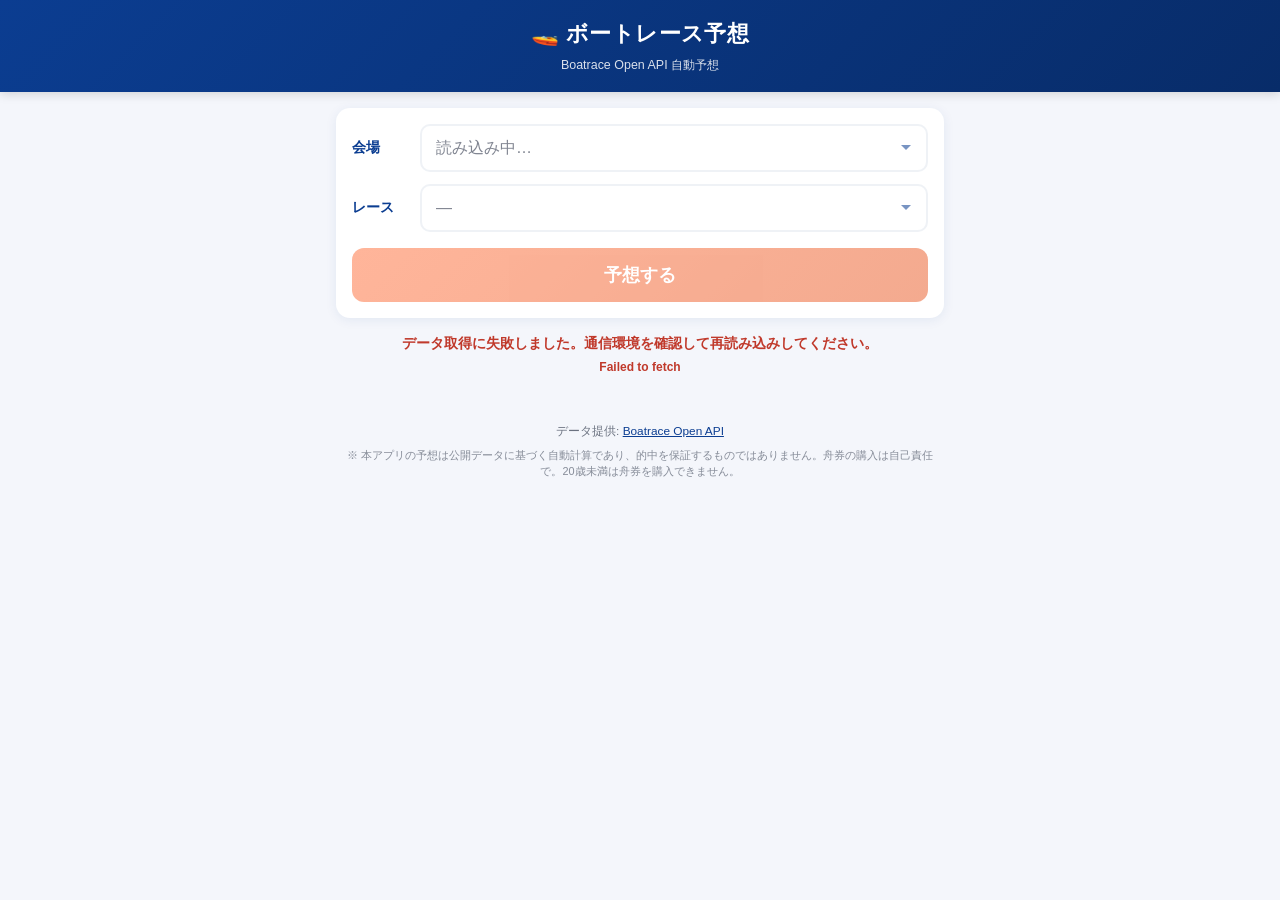
==== index.html @ 481b29d9 "ボートレース予想Webアプリを追加 Boatrace Open APIの出走表データをブラウザから直接取得し、 独自スコアリングで予想・買い目を自動算出する静的PWA。 GitHub Pages自動デ" ====
<!DOCTYPE html>
<html lang="ja">
<head>
<meta charset="UTF-8" />
<meta name="viewport" content="width=device-width, initial-scale=1.0, viewport-fit=cover" />
<meta name="theme-color" content="#0b3d91" />
<meta name="description" content="Boatrace Open API を使ったボートレース予想アプリ。出走表データから自動で本命・対抗を予想します。" />
<title>🚤 ボートレース予想</title>
<link rel="icon" href="data:image/svg+xml,<svg xmlns='http://www.w3.org/2000/svg' viewBox='0 0 100 100'><text y='.9em' font-size='90'>🚤</text></svg>" />
<link rel="manifest" href="manifest.json" />
<link rel="stylesheet" href="styles.css" />
</head>
<body>
<header class="app-header">
  <h1>🚤 ボートレース予想</h1>
  <p class="subtitle">Boatrace Open API 自動予想</p>
</header>

<main id="app">
  <section class="controls">
    <div class="control-row">
      <label for="venue">会場</label>
      <select id="venue" disabled><option>読み込み中…</option></select>
    </div>
    <div class="control-row">
      <label for="race">レース</label>
      <select id="race" disabled><option>—</option></select>
    </div>
    <button id="predict" class="predict-btn" disabled>予想する</button>
  </section>

  <div id="status" class="status"></div>
  <section id="result" class="result" hidden></section>
</main>

<footer class="app-footer">
  <p>データ提供: <a href="https://boatraceopenapi.github.io/" target="_blank" rel="noopener">Boatrace Open API</a></p>
  <p class="disclaimer">※ 本アプリの予想は公開データに基づく自動計算であり、的中を保証するものではありません。舟券の購入は自己責任で。20歳未満は舟券を購入できません。</p>
</footer>

<script src="app.js"></script>
</body>
</html>
---- styles.css ----
:root {
  --navy: #0b3d91;
  --navy-dark: #082c69;
  --accent: #ff6b35;
  --bg: #f4f6fb;
  --card: #ffffff;
  --text: #1a2238;
  --muted: #6b7280;
  --line: #e3e8f0;
  --lane1: #ffffff; --lane1b: #111;
  --lane2: #111827; --lane2b: #fff;
  --lane3: #e02424; --lane3b: #fff;
  --lane4: #2563eb; --lane4b: #fff;
  --lane5: #facc15; --lane5b: #111;
  --lane6: #16a34a; --lane6b: #fff;
}

* { box-sizing: border-box; -webkit-tap-highlight-color: transparent; }

body {
  margin: 0;
  font-family: -apple-system, BlinkMacSystemFont, "Segoe UI", "Hiragino Sans", "Hiragino Kaku Gothic ProN", "Noto Sans JP", Meiryo, sans-serif;
  background: var(--bg);
  color: var(--text);
  line-height: 1.6;
  padding-bottom: env(safe-area-inset-bottom);
}

.app-header {
  background: linear-gradient(135deg, var(--navy), var(--navy-dark));
  color: #fff;
  padding: calc(16px + env(safe-area-inset-top)) 16px 16px;
  text-align: center;
  box-shadow: 0 2px 10px rgba(0,0,0,.15);
}
.app-header h1 { margin: 0; font-size: 1.4rem; letter-spacing: .02em; }
.subtitle { margin: 4px 0 0; font-size: .78rem; opacity: .85; }

main { max-width: 640px; margin: 0 auto; padding: 16px; }

.controls {
  background: var(--card);
  border-radius: 14px;
  padding: 16px;
  box-shadow: 0 2px 12px rgba(11,61,145,.08);
  display: flex;
  flex-direction: column;
  gap: 12px;
}
.control-row { display: flex; align-items: center; gap: 12px; }
.control-row label { width: 56px; font-weight: 700; font-size: .9rem; color: var(--navy); flex-shrink: 0; }
select {
  flex: 1;
  appearance: none;
  font-size: 1rem;
  padding: 12px 14px;
  border: 2px solid var(--line);
  border-radius: 10px;
  background: #fff url("data:image/svg+xml,%3Csvg xmlns='http://www.w3.org/2000/svg' width='12' height='8' viewBox='0 0 12 8'%3E%3Cpath fill='%230b3d91' d='M1 1l5 5 5-5'/%3E%3C/svg%3E") no-repeat right 14px center;
  background-size: 12px;
  color: var(--text);
  min-height: 48px;
}
select:disabled { opacity: .55; }

.predict-btn {
  margin-top: 4px;
  font-size: 1.1rem;
  font-weight: 800;
  color: #fff;
  background: linear-gradient(135deg, var(--accent), #e8551f);
  border: none;
  border-radius: 12px;
  padding: 15px;
  min-height: 52px;
  cursor: pointer;
  box-shadow: 0 4px 12px rgba(255,107,53,.35);
  transition: transform .08s ease, opacity .2s;
}
.predict-btn:active { transform: scale(.98); }
.predict-btn:disabled { opacity: .5; box-shadow: none; cursor: default; }

.status { text-align: center; padding: 14px; color: var(--muted); font-size: .9rem; }
.status.error { color: #c0392b; font-weight: 600; }

.result { margin-top: 16px; }

.race-head {
  background: var(--card);
  border-radius: 14px;
  padding: 14px 16px;
  box-shadow: 0 2px 12px rgba(11,61,145,.08);
  margin-bottom: 14px;
}
.race-head .rh-title { font-weight: 800; font-size: 1.05rem; color: var(--navy); }
.race-head .rh-sub { font-size: .82rem; color: var(--muted); margin-top: 2px; }
.badge {
  display: inline-block; font-size: .7rem; font-weight: 700;
  padding: 2px 8px; border-radius: 999px; margin-right: 6px;
  background: var(--navy); color: #fff; vertical-align: middle;
}
.badge.grade-1 { background: #b8860b; } /* SG */
.badge.grade-2 { background: #c0392b; } /* G1 */
.badge.grade-3 { background: #e67e22; } /* G2 */
.badge.grade-4 { background: #2980b9; } /* G3 */

.section-label { font-weight: 800; color: var(--navy); margin: 18px 4px 8px; font-size: .95rem; }

/* prediction cards */
.boat-card {
  background: var(--card);
  border-radius: 12px;
  padding: 12px 14px;
  margin-bottom: 10px;
  box-shadow: 0 2px 8px rgba(11,61,145,.07);
  display: flex;
  align-items: center;
  gap: 12px;
  position: relative;
  overflow: hidden;
}
.boat-card .rank-mark {
  font-size: 1.5rem; width: 32px; text-align: center; flex-shrink: 0;
}
.lane-num {
  width: 38px; height: 38px; flex-shrink: 0;
  border-radius: 9px; display: flex; align-items: center; justify-content: center;
  font-weight: 800; font-size: 1.2rem;
  border: 2px solid rgba(0,0,0,.15);
}
.lane-1 { background: var(--lane1); color: var(--lane1b); }
.lane-2 { background: var(--lane2); color: var(--lane2b); }
.lane-3 { background: var(--lane3); color: var(--lane3b); }
.lane-4 { background: var(--lane4); color: var(--lane4b); }
.lane-5 { background: var(--lane5); color: var(--lane5b); }
.lane-6 { background: var(--lane6); color: var(--lane6b); }

.boat-info { flex: 1; min-width: 0; }
.boat-name { font-weight: 700; font-size: 1rem; white-space: nowrap; overflow: hidden; text-overflow: ellipsis; }
.boat-meta { font-size: .72rem; color: var(--muted); margin-top: 1px; }
.boat-class {
  font-size: .68rem; font-weight: 700; padding: 1px 6px; border-radius: 5px;
  background: var(--line); color: var(--navy); margin-left: 4px;
}
.class-A1 { background: #fde68a; color: #92400e; }
.class-A2 { background: #fed7aa; color: #9a3412; }

.boat-prob { text-align: right; flex-shrink: 0; }
.prob-val { font-weight: 800; font-size: 1.1rem; color: var(--accent); }
.prob-label { font-size: .62rem; color: var(--muted); display: block; }

.score-bar { height: 4px; background: var(--line); border-radius: 2px; margin-top: 6px; overflow: hidden; }
.score-bar > div { height: 100%; background: linear-gradient(90deg, var(--navy), var(--accent)); border-radius: 2px; }

/* expandable detail */
.boat-detail { font-size: .74rem; color: var(--muted); margin-top: 8px; display: grid; grid-template-columns: repeat(2,1fr); gap: 2px 12px; }
.boat-detail span b { color: var(--text); font-weight: 700; }
.boat-card.full { flex-wrap: wrap; }
.boat-card.full .boat-detail { flex-basis: 100%; }

/* bet suggestions */
.bet-box {
  background: var(--card); border-radius: 12px; padding: 14px 16px; margin-bottom: 10px;
  box-shadow: 0 2px 8px rgba(11,61,145,.07);
}
.bet-type { font-weight: 800; color: var(--navy); font-size: .9rem; margin-bottom: 6px; }
.bet-combo {
  display: inline-block; font-weight: 800; font-size: 1.15rem; letter-spacing: .04em;
  background: var(--bg); padding: 8px 14px; border-radius: 8px; margin: 3px 6px 3px 0;
}
.bet-note { font-size: .74rem; color: var(--muted); margin-top: 4px; }
.combo-num { display: inline-block; min-width: 1.3em; }

.app-footer { max-width: 640px; margin: 0 auto; padding: 8px 16px 32px; text-align: center; color: var(--muted); }
.app-footer a { color: var(--navy); }
.app-footer p { font-size: .74rem; margin: 6px 0; }
.disclaimer { font-size: .68rem !important; opacity: .8; line-height: 1.5; }

.spinner {
  width: 26px; height: 26px; border: 3px solid var(--line); border-top-color: var(--navy);
  border-radius: 50%; margin: 0 auto 8px; animation: spin .8s linear infinite;
}
@keyframes spin { to { transform: rotate(360deg); } }
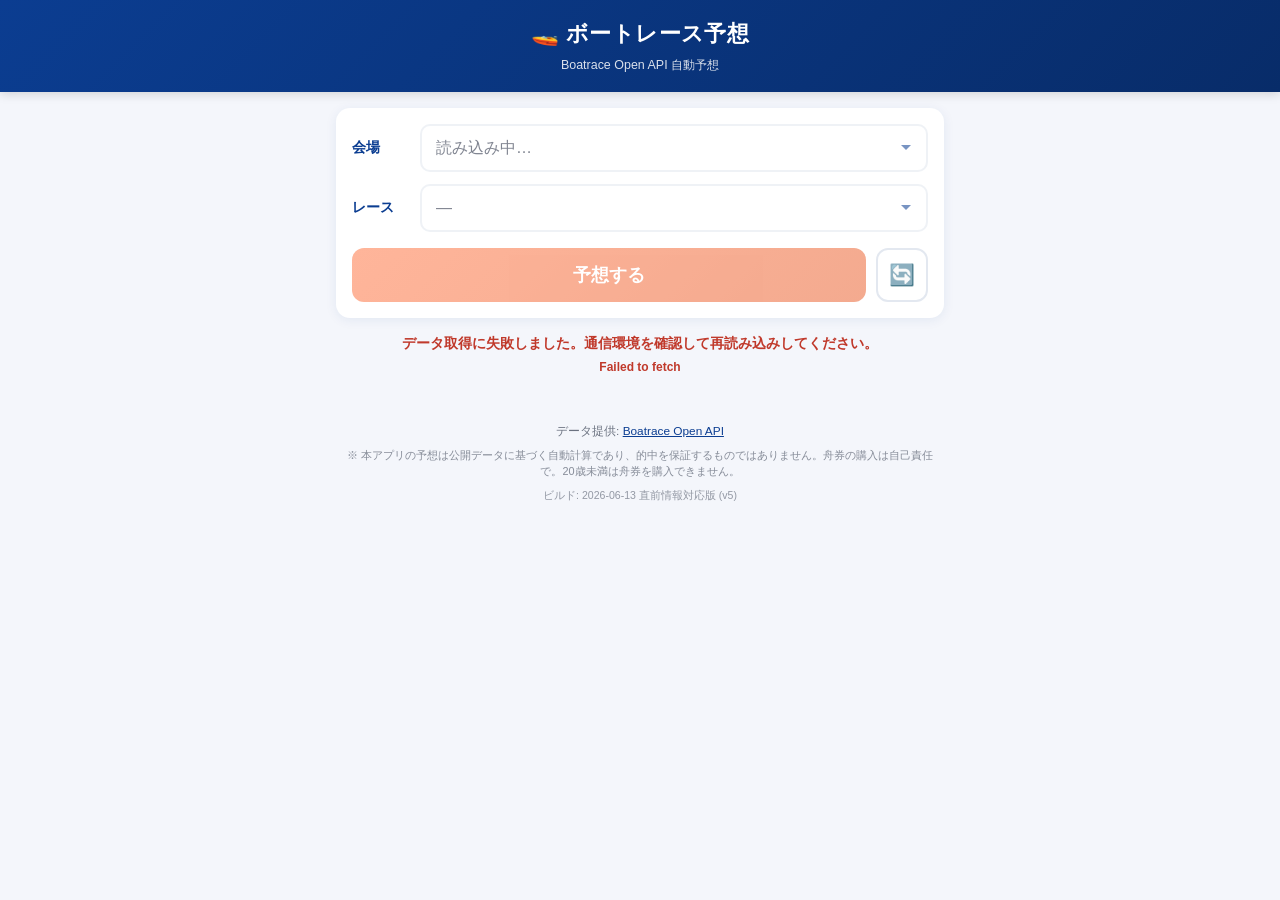
==== commit ab60b71e: "直前情報の取得状況を可視化＋更新ボタン＋版表示を追加 読み込み直後に取得R数と直前情報R数を表示し反映を明示。🔄更新ボタンで 締切直前の展示情報を取り直し可能。フッターにビルド版を表示し、 最新ファイ" ====
--- a/index.html
+++ b/index.html
@@ -26,7 +26,10 @@
       <label for="race">レース</label>
       <select id="race" disabled><option>—</option></select>
     </div>
-    <button id="predict" class="predict-btn" disabled>予想する</button>
+    <div class="btn-row">
+      <button id="predict" class="predict-btn" disabled>予想する</button>
+      <button id="refresh" class="refresh-btn" title="出走表・直前情報を再取得">🔄</button>
+    </div>
   </section>
 
   <div id="status" class="status"></div>
@@ -36,6 +39,7 @@
 <footer class="app-footer">
   <p>データ提供: <a href="https://boatraceopenapi.github.io/" target="_blank" rel="noopener">Boatrace Open API</a></p>
   <p class="disclaimer">※ 本アプリの予想は公開データに基づく自動計算であり、的中を保証するものではありません。舟券の購入は自己責任で。20歳未満は舟券を購入できません。</p>
+  <p class="version" id="version"></p>
 </footer>
 
 <script src="app.js"></script>
--- a/styles.css
+++ b/styles.css
@@ -63,8 +63,9 @@
 }
 select:disabled { opacity: .55; }
 
+.btn-row { display: flex; gap: 10px; margin-top: 4px; }
 .predict-btn {
-  margin-top: 4px;
+  flex: 1;
   font-size: 1.1rem;
   font-weight: 800;
   color: #fff;
@@ -77,6 +78,13 @@
   box-shadow: 0 4px 12px rgba(255,107,53,.35);
   transition: transform .08s ease, opacity .2s;
 }
+.refresh-btn {
+  flex-shrink: 0; width: 52px; min-height: 52px;
+  font-size: 1.3rem; border: 2px solid var(--line);
+  background: #fff; border-radius: 12px; cursor: pointer;
+}
+.refresh-btn:active { transform: rotate(180deg); transition: transform .3s; }
+.version { font-size: .66rem !important; color: var(--muted); opacity: .7; margin-top: 8px !important; }
 .predict-btn:active { transform: scale(.98); }
 .predict-btn:disabled { opacity: .5; box-shadow: none; cursor: default; }
 
@@ -168,8 +176,67 @@
   display: inline-block; font-weight: 800; font-size: 1.15rem; letter-spacing: .04em;
   background: var(--bg); padding: 8px 14px; border-radius: 8px; margin: 3px 6px 3px 0;
 }
-.bet-note { font-size: .74rem; color: var(--muted); margin-top: 4px; }
+.bet-note { font-size: .74rem; color: var(--muted); margin-top: 6px; }
 .combo-num { display: inline-block; min-width: 1.3em; }
+
+/* 3連単フォーメーション */
+.fm-row { display: flex; align-items: center; gap: 8px; margin: 6px 0; }
+.fm-pos { width: 34px; flex-shrink: 0; font-weight: 800; color: var(--navy); font-size: .85rem; }
+.fm-chips { display: flex; flex-wrap: wrap; gap: 6px; }
+.fm-chip {
+  display: inline-flex; align-items: center; justify-content: center;
+  min-width: 36px; height: 32px; padding: 0 8px;
+  border-radius: 8px; font-weight: 800; font-size: .95rem;
+  border: 2px solid rgba(0,0,0,.12);
+}
+.fm-summary { margin-top: 10px; font-size: .9rem; font-weight: 700; color: var(--text); }
+.fm-summary b { color: var(--accent); font-size: 1.1rem; }
+.fm-summary b.hit { color: #16a34a; font-size: 1.2rem; }
+
+/* Claudeの総評 */
+.claude-comment {
+  background: linear-gradient(135deg, #f5f3ff, #eef2ff);
+  border: 1px solid #ddd6fe; border-left: 4px solid #7c3aed;
+  border-radius: 12px; padding: 12px 14px; margin-bottom: 14px;
+}
+.cc-head { font-weight: 800; color: #6d28d9; font-size: .9rem; margin-bottom: 4px; }
+.cc-body { font-size: .88rem; line-height: 1.7; color: var(--text); }
+
+/* 直前情報バッジ・気象 */
+.pre-badge {
+  font-size: .62rem; font-weight: 800; padding: 2px 8px; border-radius: 999px;
+  margin-left: 8px; vertical-align: middle;
+}
+.pre-badge.on { background: #16a34a; color: #fff; }
+.pre-badge.off { background: var(--line); color: var(--muted); }
+.cond {
+  display: flex; flex-wrap: wrap; gap: 6px 12px; margin-top: 8px;
+  font-size: .76rem; color: var(--text); font-weight: 600;
+}
+.cond span { background: var(--bg); padding: 2px 8px; border-radius: 6px; }
+.boat-detail .pre b { color: #7c3aed; }
+.boat-detail .pre { color: #6b21a8; }
+
+/* 各艇のClaude所見 */
+.boat-cmt {
+  flex-basis: 100%; margin-top: 8px; padding-top: 8px;
+  border-top: 1px dashed var(--line);
+  font-size: .78rem; line-height: 1.6; color: #4b5563;
+}
+
+/* 3連単 出現ランキング */
+.combo-row { display: flex; align-items: center; gap: 6px; padding: 5px 0; border-bottom: 1px solid var(--line); }
+.combo-row:last-of-type { border-bottom: none; }
+.combo-rank { width: 20px; font-weight: 800; color: var(--muted); font-size: .85rem; text-align: center; }
+.combo-arrow { color: var(--muted); font-size: .8rem; }
+.combo-prob { margin-left: auto; font-weight: 800; color: var(--navy); font-size: .95rem; }
+
+/* おすすめフォーメーション強調 */
+.bet-box.recommended { border: 2px solid #16a34a; box-shadow: 0 2px 12px rgba(22,163,74,.18); }
+.rec-tag {
+  font-size: .68rem; font-weight: 800; color: #fff; background: #16a34a;
+  padding: 2px 8px; border-radius: 999px; margin-left: 4px; vertical-align: middle;
+}
 
 .app-footer { max-width: 640px; margin: 0 auto; padding: 8px 16px 32px; text-align: center; color: var(--muted); }
 .app-footer a { color: var(--navy); }
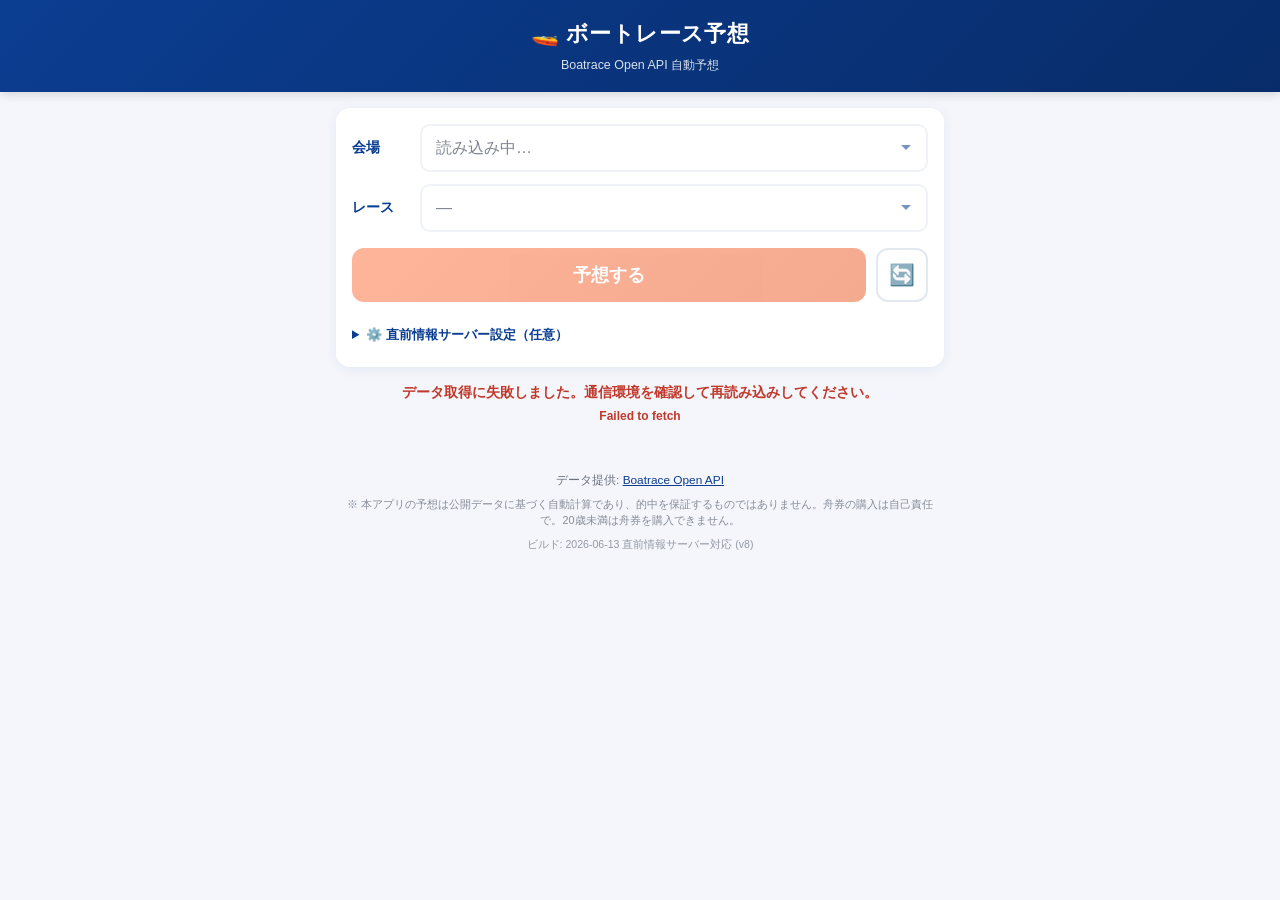
==== commit 6c07ff98: "締切前の展示を取得する直前情報サーバー(Cloudflare Worker)を追加 公式beforeinfoを解析しCORS付きJSONを返すWorkerを worker/ に追加。 アプリに⚙️サー" ====
--- a/index.html
+++ b/index.html
@@ -30,6 +30,12 @@
       <button id="predict" class="predict-btn" disabled>予想する</button>
       <button id="refresh" class="refresh-btn" title="出走表・直前情報を再取得">🔄</button>
     </div>
+    <details class="settings">
+      <summary>⚙️ 直前情報サーバー設定（任意）</summary>
+      <input id="proxyUrl" type="url" inputmode="url" autocapitalize="off" autocomplete="off"
+             placeholder="https://xxxxx.workers.dev" />
+      <p class="hint">Cloudflare Workers のURLを貼り付けると、締切前の<b>展示タイム等を公式から自動取得</b>します（保存されます）。未設定でも出走表ベースの予想は使えます。設定方法は worker/README.md を参照。</p>
+    </details>
   </section>
 
   <div id="status" class="status"></div>
--- a/styles.css
+++ b/styles.css
@@ -85,6 +85,14 @@
 }
 .refresh-btn:active { transform: rotate(180deg); transition: transform .3s; }
 .version { font-size: .66rem !important; color: var(--muted); opacity: .7; margin-top: 8px !important; }
+
+.settings { margin-top: 4px; font-size: .82rem; }
+.settings summary { cursor: pointer; color: var(--navy); font-weight: 700; padding: 6px 0; }
+.settings input {
+  width: 100%; margin-top: 8px; padding: 11px 12px; font-size: .95rem;
+  border: 2px solid var(--line); border-radius: 10px; box-sizing: border-box;
+}
+.settings .hint { font-size: .72rem; color: var(--muted); line-height: 1.6; margin: 6px 0 2px; }
 .predict-btn:active { transform: scale(.98); }
 .predict-btn:disabled { opacity: .5; box-shadow: none; cursor: default; }
 
@@ -214,6 +222,11 @@
   font-size: .76rem; color: var(--text); font-weight: 600;
 }
 .cond span { background: var(--bg); padding: 2px 8px; border-radius: 6px; }
+.pre-note {
+  background: #fffbeb; border: 1px solid #fde68a; color: #92400e;
+  border-radius: 10px; padding: 10px 12px; margin-bottom: 12px;
+  font-size: .78rem; line-height: 1.6;
+}
 .boat-detail .pre b { color: #7c3aed; }
 .boat-detail .pre { color: #6b21a8; }
 
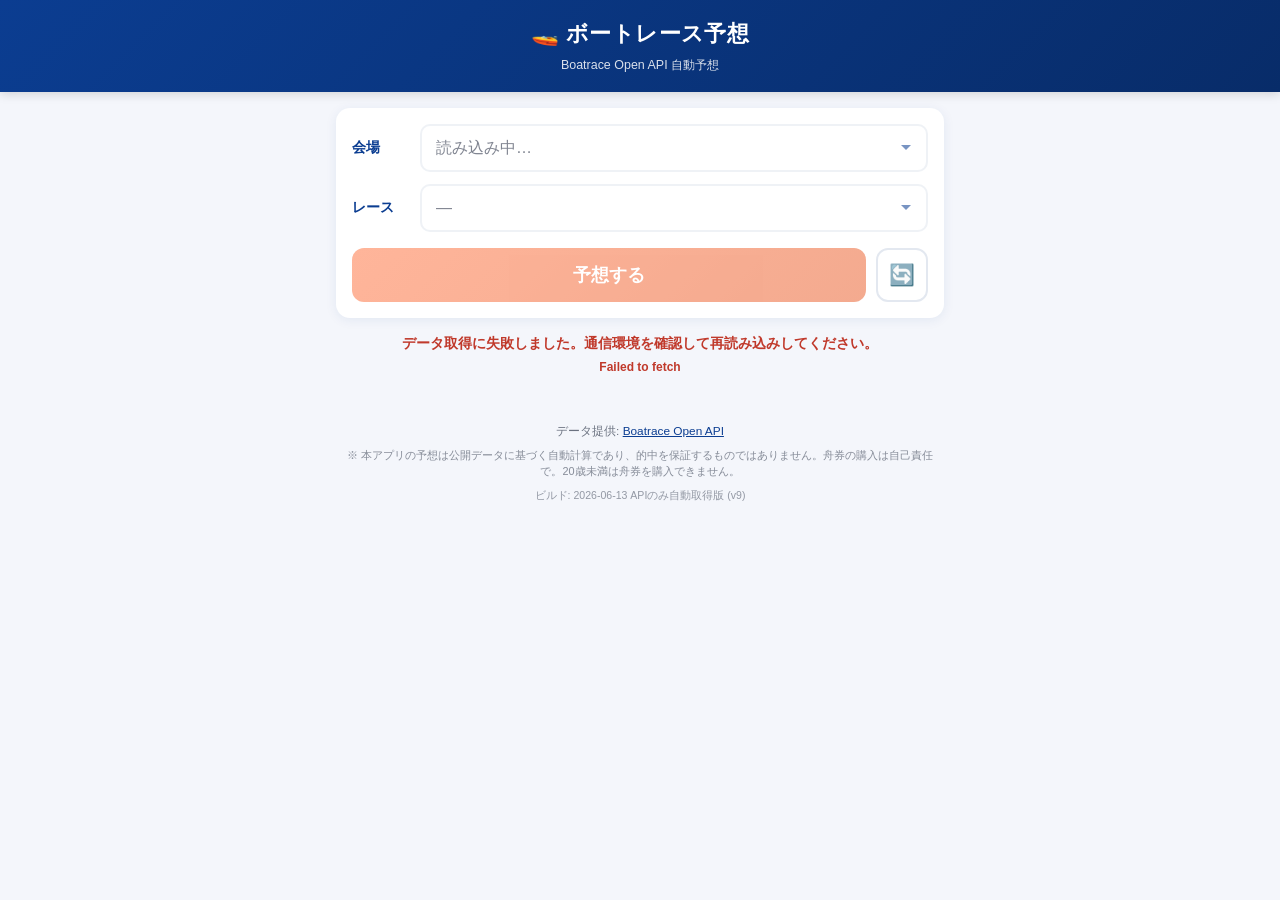
==== commit 89436edb: "直前情報サーバー方式を撤去しAPI自動取得版に戻す ユーザー要望によりCloudflare/GASプロキシ方式を廃止。⚙️設定UI・ proxy関連コード・worker/一式・関連CSSを削除し、オー" ====
--- a/index.html
+++ b/index.html
@@ -30,12 +30,6 @@
       <button id="predict" class="predict-btn" disabled>予想する</button>
       <button id="refresh" class="refresh-btn" title="出走表・直前情報を再取得">🔄</button>
     </div>
-    <details class="settings">
-      <summary>⚙️ 直前情報サーバー設定（任意）</summary>
-      <input id="proxyUrl" type="url" inputmode="url" autocapitalize="off" autocomplete="off"
-             placeholder="https://xxxxx.workers.dev" />
-      <p class="hint">Cloudflare Workers のURLを貼り付けると、締切前の<b>展示タイム等を公式から自動取得</b>します（保存されます）。未設定でも出走表ベースの予想は使えます。設定方法は worker/README.md を参照。</p>
-    </details>
   </section>
 
   <div id="status" class="status"></div>
--- a/styles.css
+++ b/styles.css
@@ -85,14 +85,6 @@
 }
 .refresh-btn:active { transform: rotate(180deg); transition: transform .3s; }
 .version { font-size: .66rem !important; color: var(--muted); opacity: .7; margin-top: 8px !important; }
-
-.settings { margin-top: 4px; font-size: .82rem; }
-.settings summary { cursor: pointer; color: var(--navy); font-weight: 700; padding: 6px 0; }
-.settings input {
-  width: 100%; margin-top: 8px; padding: 11px 12px; font-size: .95rem;
-  border: 2px solid var(--line); border-radius: 10px; box-sizing: border-box;
-}
-.settings .hint { font-size: .72rem; color: var(--muted); line-height: 1.6; margin: 6px 0 2px; }
 .predict-btn:active { transform: scale(.98); }
 .predict-btn:disabled { opacity: .5; box-shadow: none; cursor: default; }
 
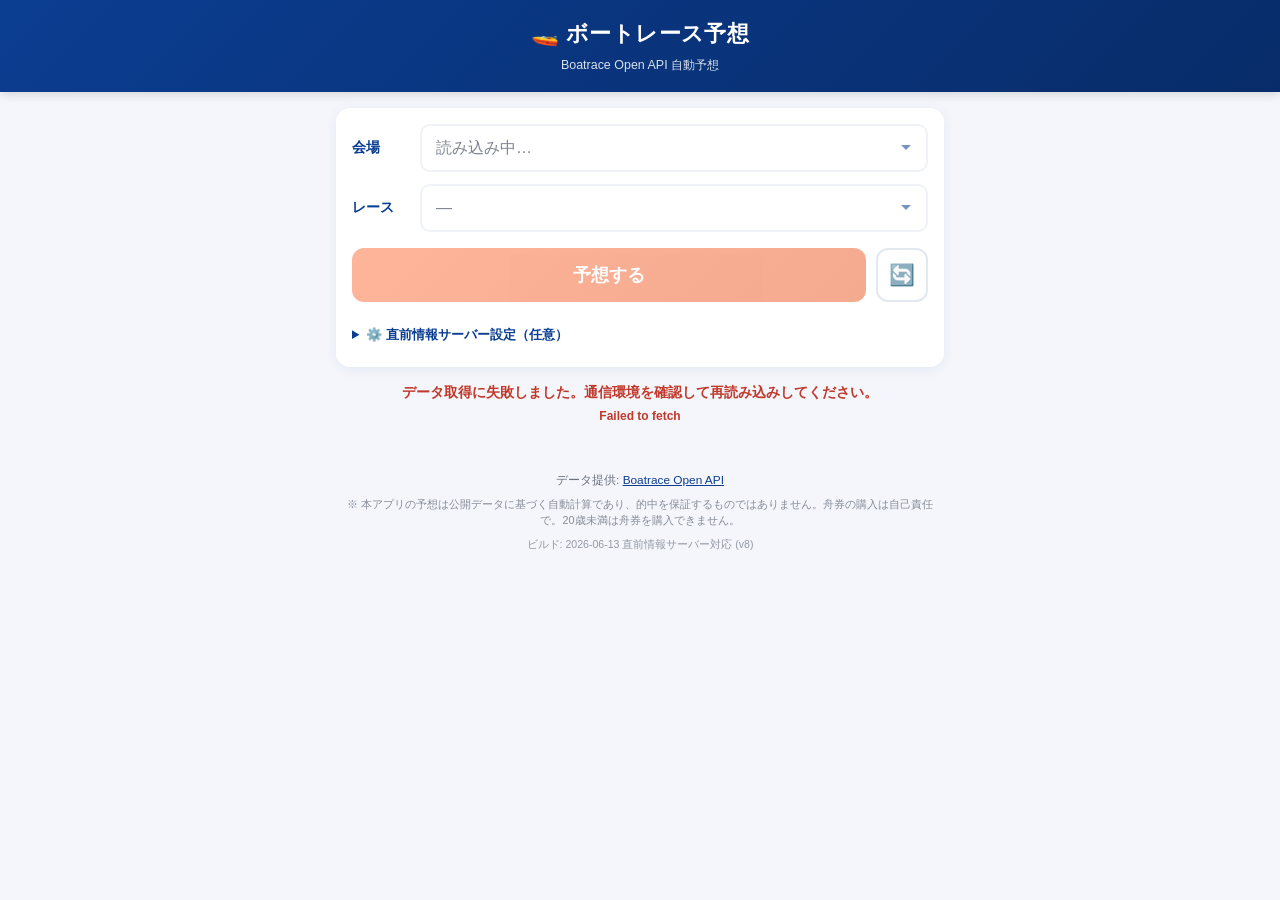
==== commit 54e8ddd6: "Revert "直前情報サーバー方式を撤去しAPI自動取得版に戻す" This reverts commit 89436edb6f0d092e46e3bcbc9388528827e631d2." ====
--- a/index.html
+++ b/index.html
@@ -30,6 +30,12 @@
       <button id="predict" class="predict-btn" disabled>予想する</button>
       <button id="refresh" class="refresh-btn" title="出走表・直前情報を再取得">🔄</button>
     </div>
+    <details class="settings">
+      <summary>⚙️ 直前情報サーバー設定（任意）</summary>
+      <input id="proxyUrl" type="url" inputmode="url" autocapitalize="off" autocomplete="off"
+             placeholder="https://xxxxx.workers.dev" />
+      <p class="hint">Cloudflare Workers のURLを貼り付けると、締切前の<b>展示タイム等を公式から自動取得</b>します（保存されます）。未設定でも出走表ベースの予想は使えます。設定方法は worker/README.md を参照。</p>
+    </details>
   </section>
 
   <div id="status" class="status"></div>
--- a/styles.css
+++ b/styles.css
@@ -85,6 +85,14 @@
 }
 .refresh-btn:active { transform: rotate(180deg); transition: transform .3s; }
 .version { font-size: .66rem !important; color: var(--muted); opacity: .7; margin-top: 8px !important; }
+
+.settings { margin-top: 4px; font-size: .82rem; }
+.settings summary { cursor: pointer; color: var(--navy); font-weight: 700; padding: 6px 0; }
+.settings input {
+  width: 100%; margin-top: 8px; padding: 11px 12px; font-size: .95rem;
+  border: 2px solid var(--line); border-radius: 10px; box-sizing: border-box;
+}
+.settings .hint { font-size: .72rem; color: var(--muted); line-height: 1.6; margin: 6px 0 2px; }
 .predict-btn:active { transform: scale(.98); }
 .predict-btn:disabled { opacity: .5; box-shadow: none; cursor: default; }
 
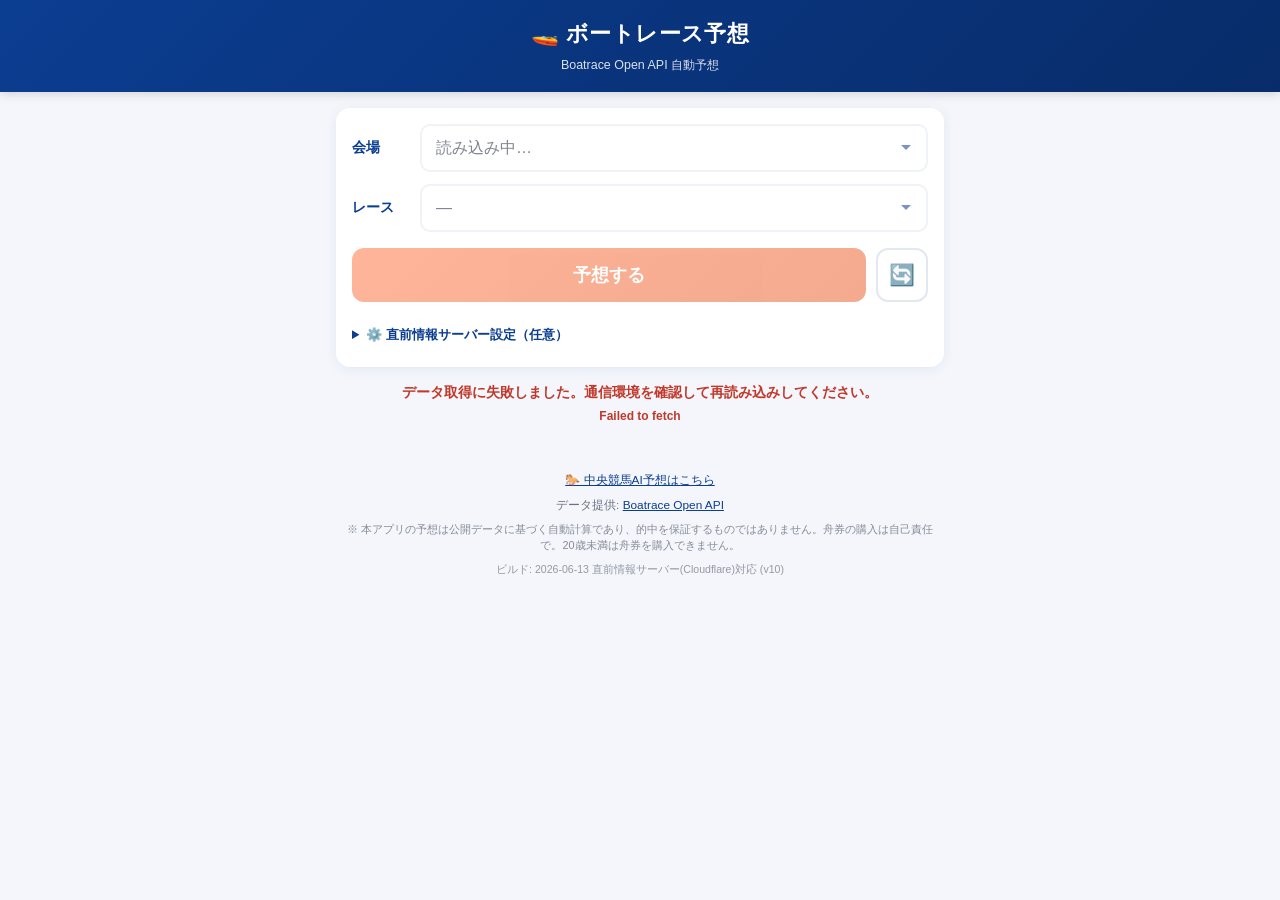
==== commit 0d18a16d: "中央競馬(JRA)AI予想アプリを追加 ボートレース版と同じ「スクレイピングProxy + 静的フロント」構成で、中央競馬の 本日全レースを予想するWebアプリを新規追加。中央競馬には無料の公式JSO" ====
--- a/index.html
+++ b/index.html
@@ -43,6 +43,7 @@
 </main>
 
 <footer class="app-footer">
+  <p><a href="keiba.html">🐎 中央競馬AI予想はこちら</a></p>
   <p>データ提供: <a href="https://boatraceopenapi.github.io/" target="_blank" rel="noopener">Boatrace Open API</a></p>
   <p class="disclaimer">※ 本アプリの予想は公開データに基づく自動計算であり、的中を保証するものではありません。舟券の購入は自己責任で。20歳未満は舟券を購入できません。</p>
   <p class="version" id="version"></p>
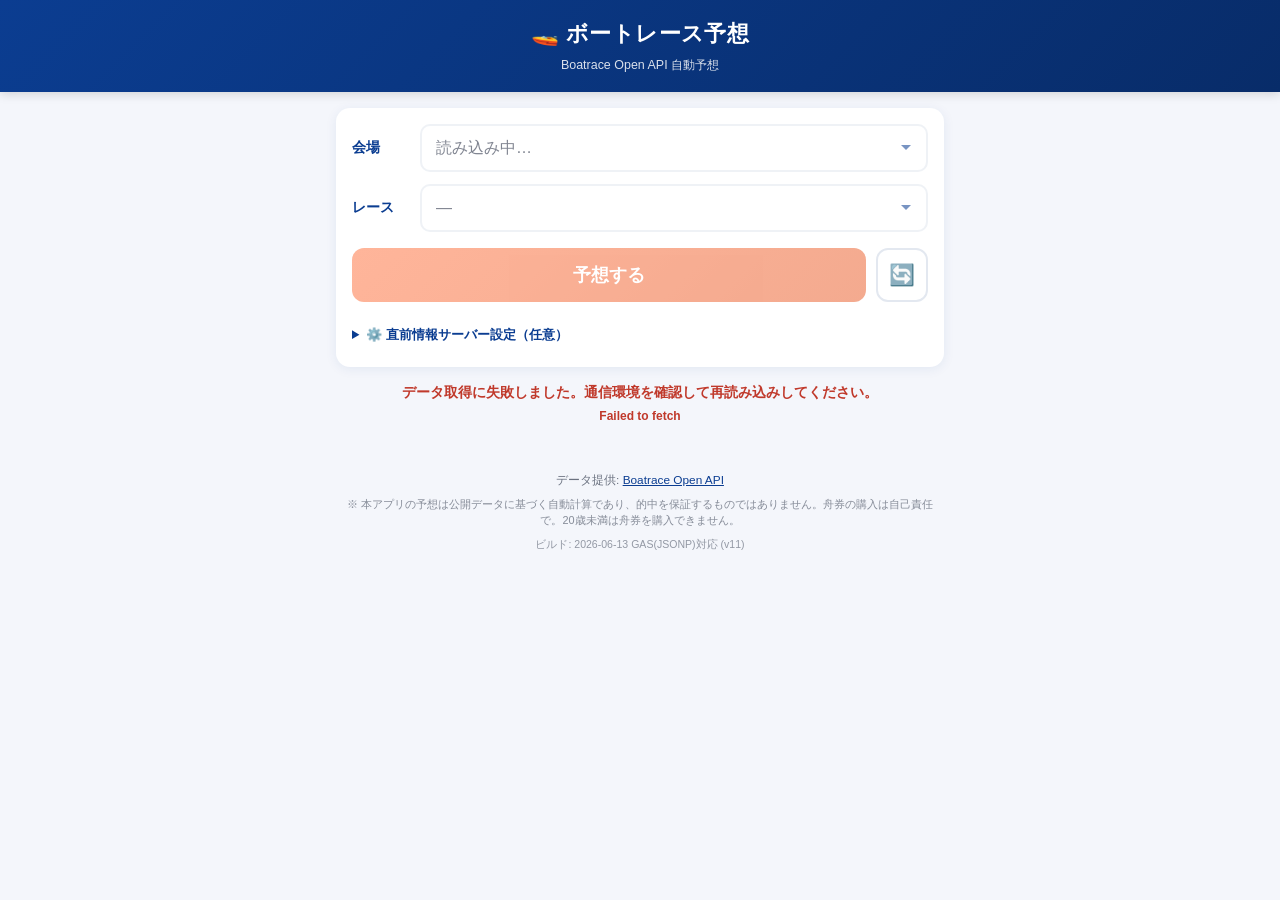
==== commit 382e958b: "サーバーをGAS(JSONP)対応に変更 GASはブラウザのCORS制約で通常fetch不可のため、JSONP方式で取得する ようにした。GAS側はcallback指定時にJavaScript(コール" ====
--- a/index.html
+++ b/index.html
@@ -33,8 +33,8 @@
     <details class="settings">
       <summary>⚙️ 直前情報サーバー設定（任意）</summary>
       <input id="proxyUrl" type="url" inputmode="url" autocapitalize="off" autocomplete="off"
-             placeholder="https://xxxxx.workers.dev" />
-      <p class="hint">Cloudflare Workers のURLを貼り付けると、締切前の<b>展示タイム等を公式から自動取得</b>します（保存されます）。未設定でも出走表ベースの予想は使えます。設定方法は worker/README.md を参照。</p>
+             placeholder="https://script.google.com/macros/s/.../exec" />
+      <p class="hint">Google Apps Script の公開URL（/exec）を貼り付けると、締切前の<b>展示タイム等を公式から自動取得</b>します（保存されます）。未設定でも出走表ベースの予想は使えます。設定方法は worker/GAS-README.md を参照。</p>
     </details>
   </section>
 
@@ -43,7 +43,6 @@
 </main>
 
 <footer class="app-footer">
-  <p><a href="keiba.html">🐎 中央競馬AI予想はこちら</a></p>
   <p>データ提供: <a href="https://boatraceopenapi.github.io/" target="_blank" rel="noopener">Boatrace Open API</a></p>
   <p class="disclaimer">※ 本アプリの予想は公開データに基づく自動計算であり、的中を保証するものではありません。舟券の購入は自己責任で。20歳未満は舟券を購入できません。</p>
   <p class="version" id="version"></p>
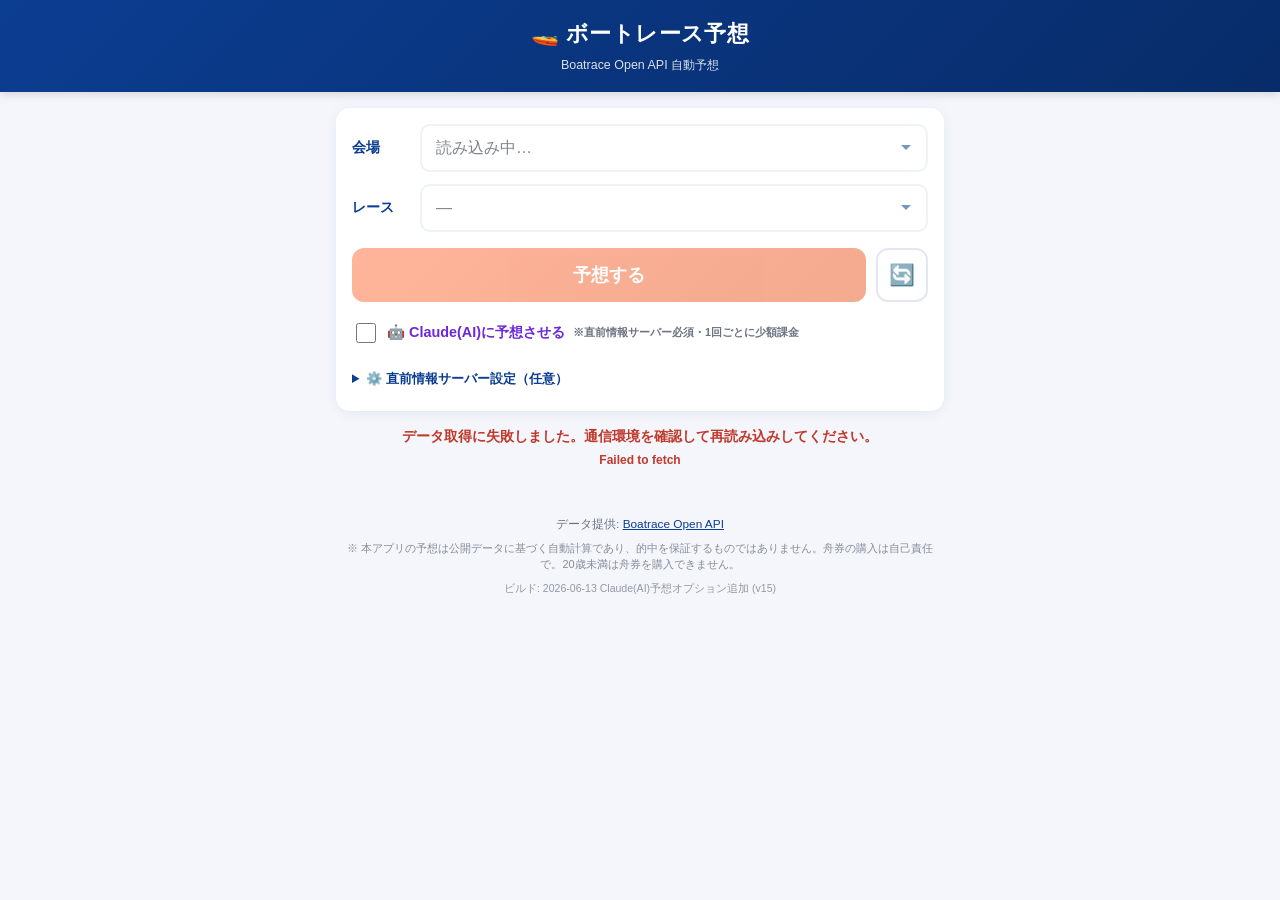
==== commit cb95d40b: "Claude(AI)予想オプションを追加 GAS(プロキシ)にpredictモードを追加し、APIキー(Script Properties)で Claude(Opus 4.8既定)を呼び出して各艇の1" ====
--- a/index.html
+++ b/index.html
@@ -30,6 +30,7 @@
       <button id="predict" class="predict-btn" disabled>予想する</button>
       <button id="refresh" class="refresh-btn" title="出走表・直前情報を再取得">🔄</button>
     </div>
+    <label class="claude-toggle"><input type="checkbox" id="useClaude" /> 🤖 Claude(AI)に予想させる<span class="claude-note">※直前情報サーバー必須・1回ごとに少額課金</span></label>
     <details class="settings">
       <summary>⚙️ 直前情報サーバー設定（任意）</summary>
       <input id="proxyUrl" type="url" inputmode="url" autocapitalize="off" autocomplete="off"
--- a/styles.css
+++ b/styles.css
@@ -86,6 +86,12 @@
 .refresh-btn:active { transform: rotate(180deg); transition: transform .3s; }
 .version { font-size: .66rem !important; color: var(--muted); opacity: .7; margin-top: 8px !important; }
 
+.claude-toggle { display: flex; align-items: center; gap: 8px; flex-wrap: wrap; margin-top: 6px; font-size: .9rem; font-weight: 700; color: #6d28d9; cursor: pointer; }
+.claude-toggle input { width: 20px; height: 20px; }
+.claude-note { font-size: .68rem; font-weight: 600; color: var(--muted); }
+.claude-comment.ai { background: linear-gradient(135deg, #faf5ff, #eef2ff); border-left-color: #9333ea; }
+.ai-badge { font-size: .62rem; font-weight: 800; color: #fff; background: #9333ea; padding: 1px 7px; border-radius: 999px; vertical-align: middle; }
+
 .settings { margin-top: 4px; font-size: .82rem; }
 .settings summary { cursor: pointer; color: var(--navy); font-weight: 700; padding: 6px 0; }
 .settings input {
@@ -227,6 +233,14 @@
   border-radius: 10px; padding: 10px 12px; margin-bottom: 12px;
   font-size: .78rem; line-height: 1.6;
 }
+
+/* 場の傾向（堅い/荒れ） */
+.venue-row { display: flex; flex-wrap: wrap; gap: 6px 10px; margin-top: 8px; align-items: center; }
+.vt { font-size: .76rem; font-weight: 800; padding: 3px 10px; border-radius: 999px; }
+.vt.hard { background: #dbeafe; color: #1e40af; }
+.vt.rough { background: #fee2e2; color: #b91c1c; }
+.vt.mid { background: #f1f5f9; color: #475569; }
+.vt-today { font-size: .72rem; color: var(--muted); font-weight: 600; }
 .boat-detail .pre b { color: #7c3aed; }
 .boat-detail .pre { color: #6b21a8; }
 
